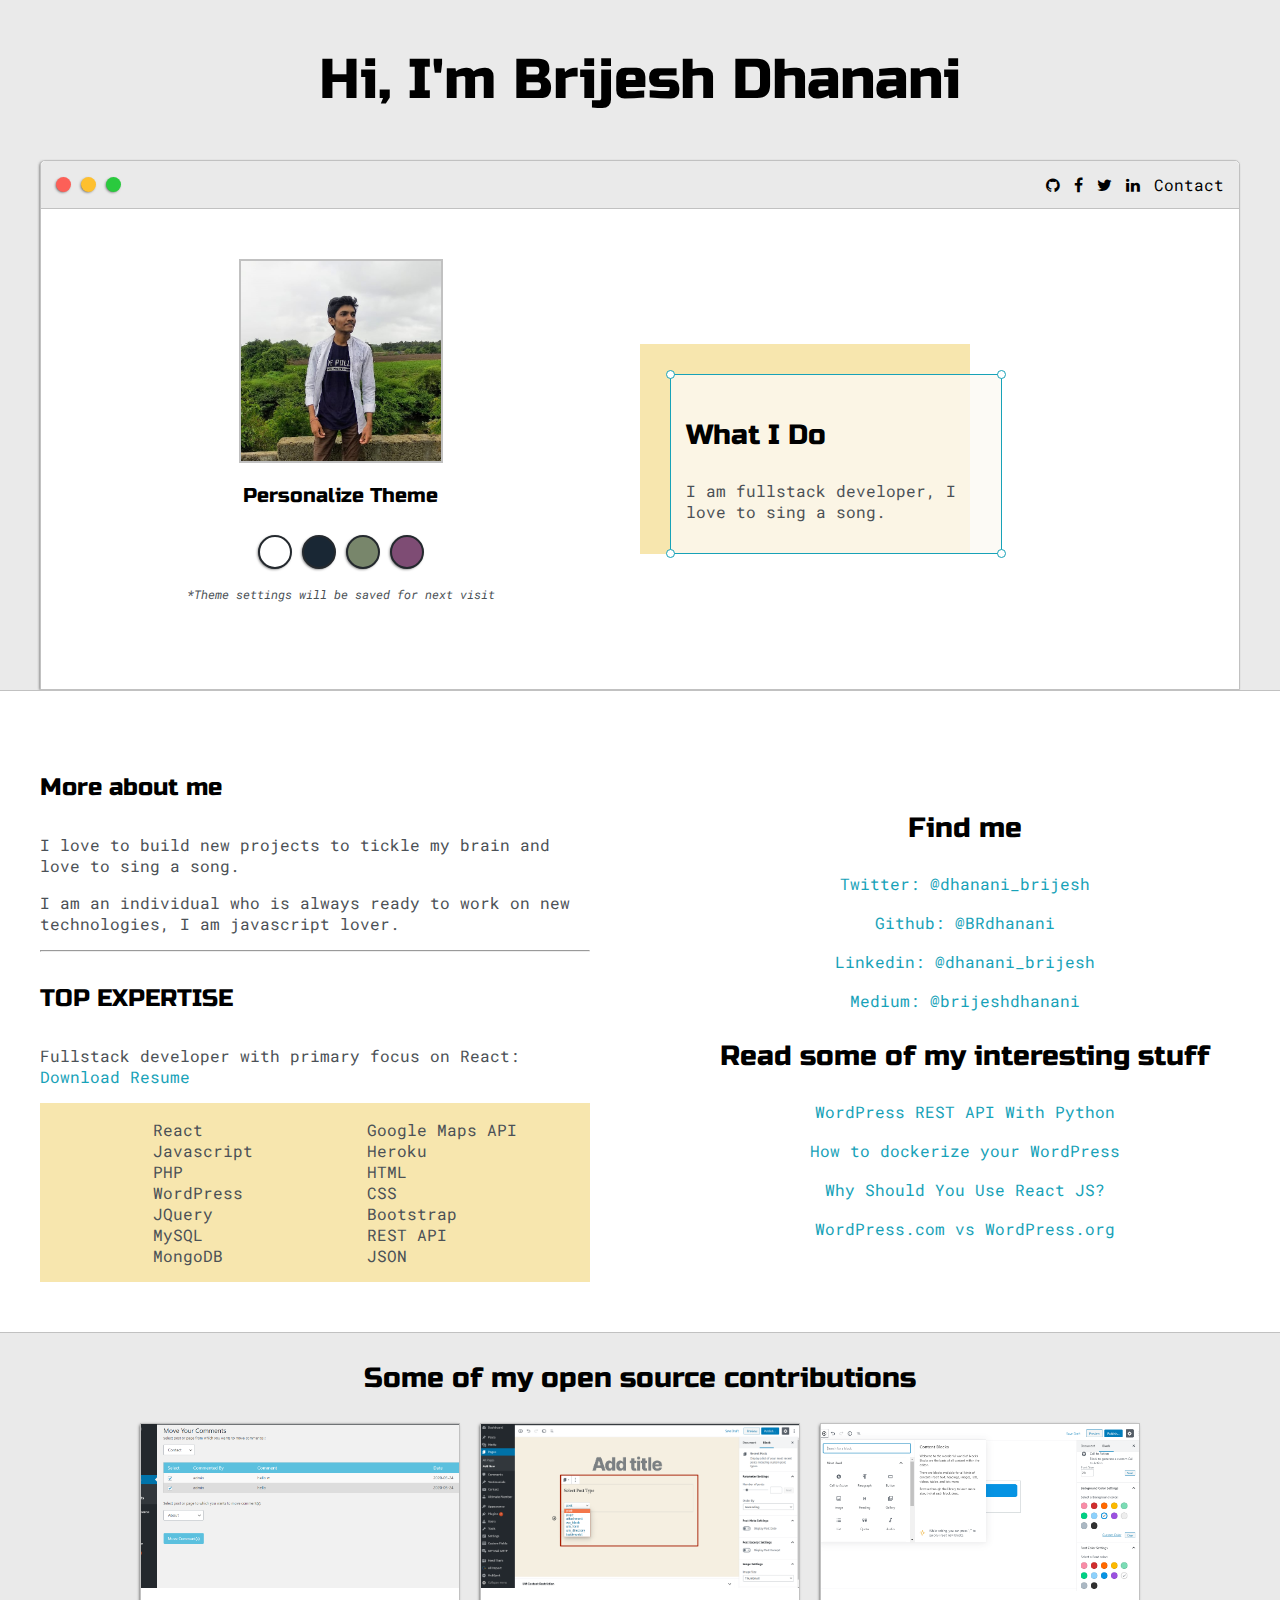
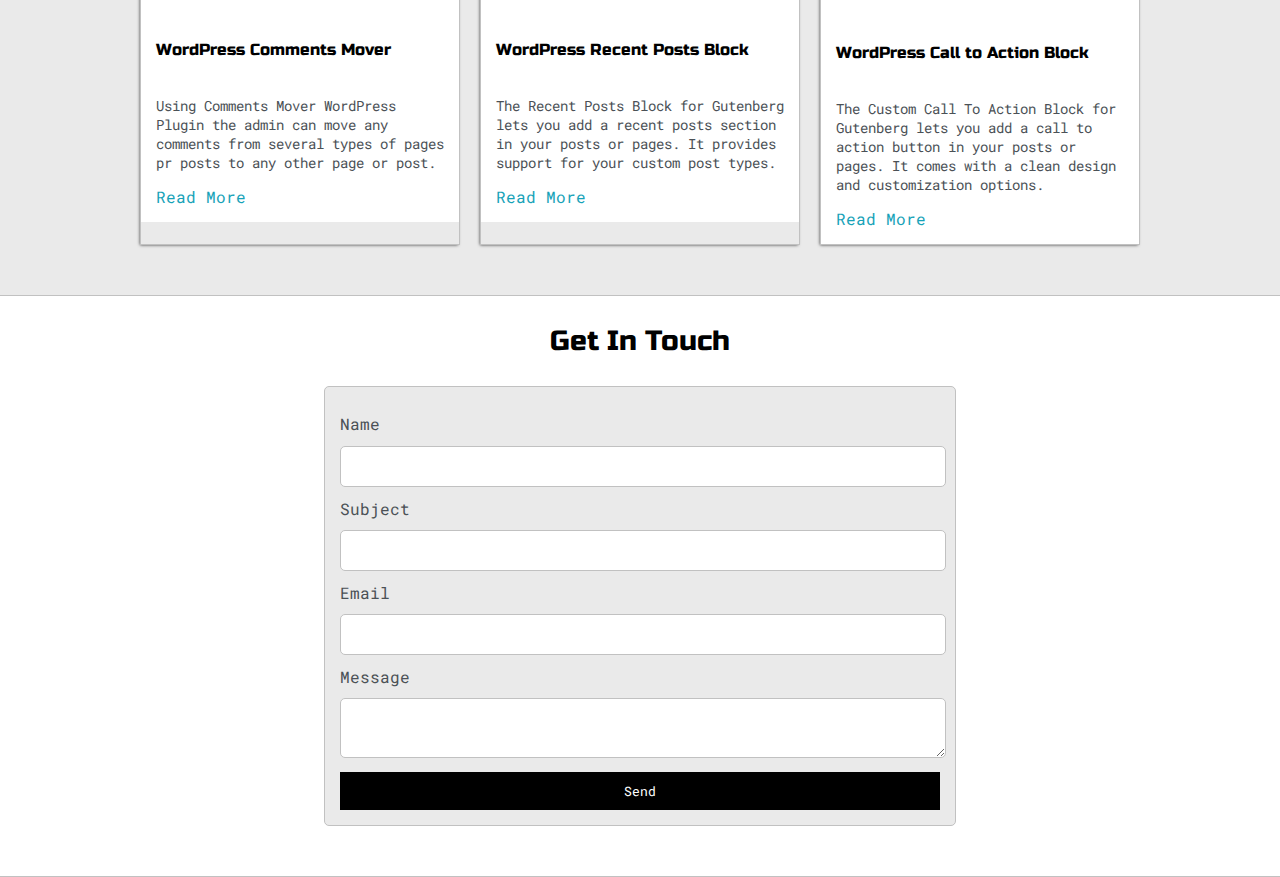
==== index.html @ 15023430 "updated portfolio" ====
<!DOCTYPE html>
<html>
    <head>
        <title>Brijesh Dhanani</title>
        <meta name="viewport" content="width=device-width, initial-scale=1.0, maximum-scale=1, minimum-scale=1" />
        <link href="https://fonts.googleapis.com/css2?family=Russo+One&display=swap" rel="stylesheet">
        <link href="https://fonts.googleapis.com/css2?family=Roboto+Mono:wght@500&family=Russo+One&display=swap" rel="stylesheet">
        <link rel="stylesheet" href="https://cdnjs.cloudflare.com/ajax/libs/font-awesome/4.7.0/css/font-awesome.min.css">
        <link rel="stylesheet" type="text/css" href="default.css">
        <link id="theme-style" rel="stylesheet" type="text/css" href="">
    </head>
    <body>
        <section class="s1">
            <div class="main-container">
                <div class="greeting-wrapper">
                    <h1>Hi, I'm Brijesh Dhanani</h1>
                </div>
                <div class="intro-wrapper">
                    <div class="nav-wrapper">
                        <div class="dots-wrapper">
                            <div id="dot-1" class="browser-dot"></div>
                            <div id="dot-2" class="browser-dot"></div>
                            <div id="dot-3" class="browser-dot"></div>
                        </div>
                        <ul id="navigation">
                            <li><a target="_blank" href="https://github.com/BRdhanani"><i class="fa fa-github"></i></a></li>
                            <li><a target="_blank" href="https://www.facebook.com/people/Brijesh-Dhanani/100010798357963"><i class="fa fa-facebook"></i></a></li>
                            <li><a target="_blank" href="https://twitter.com/dhanani_brijesh"><i class="fa fa-twitter"></i></a></li>
                            <li><a target="_blank" href="https://www.linkedin.com/in/brijesh-dhanani-8a2061141/"><i class="fa fa-linkedin"></i></a></li>
                            <li><a href="#contact-form">Contact</a></li>
                        </ul>
                    </div>
                    <div class="left-column">
                        <img id="profile_pic" src="images/brijesh-dhanani.jpeg" alt="Brijesh Dhanani">
                        <h5 style="text-align: center;line-height: 0;">Personalize Theme</h5>
                        <div id="theme-options-wrapper">
                            <div data-mode="light" id="light-mode" class="theme-dot"></div>
                            <div data-mode="blue" id="blue-mode" class="theme-dot"></div>
                            <div data-mode="green" id="green-mode" class="theme-dot"></div>
                            <div data-mode="purple" id="purple-mode" class="theme-dot"></div>
                        </div>
                        <p id="settings-note">*Theme settings will be saved for next visit</p>
                    </div>
                    <div class="right-column">
                        <div id="preview-shadow">
                            <div id="preview">
                                <div id="corner-tl" class="corner"></div>
                                <div id="corner-tr" class="corner"></div>
                                <h3>What I Do</h3>
                                <p>I am fullstack developer,
                                    I love to sing a song.</p>
                                <div id="corner-br" class="corner"></div>
                                <div id="corner-bl" class="corner"></div>
                            </div>
                        </div>
                    </div>
                </div>
            </div>
        </section>
        <section class="s2">
            <div class="main-container">
                <div class="about-wrapper">
                    <div class="about-me">
                        <h4>More about me</h4>
                        <p>I love to build new projects to tickle my brain and love to sing a song.</p>
                        <p>I am an individual who is always ready to work on new technologies,  I am javascript lover.</p>
                    <hr>
                    <h4>TOP EXPERTISE</h4>
                    <p>Fullstack developer with primary focus on React: 
                        <a target="_blank" href="Resume.pdf">Download Resume</a>
                    </p>
                    <div id="skills">
                        <ul>
                            <li>React</li>
                            <li>Javascript</li>
                            <li>PHP</li>
                            <li>WordPress</li>
                            <li>JQuery</li>
                            <li>MySQL</li>
                            <li>MongoDB</li>
                        </ul>
                        <ul>
                            <li>Google Maps API</li>
                            <li>Heroku</li>
                            <li>HTML</li>
                            <li>CSS</li>
                            <li>Bootstrap</li>
                            <li>REST API</li>
                            <li>JSON</li>
                        </ul>
                    </div>
                    </div>
                    <div class="social-links">
                        <h3>Find me</h3>
                        <a target="_blank" href="https://twitter.com/dhanani_brijesh">Twitter: @dhanani_brijesh</a>
                        <br>
                        <a target="_blank" href="https://github.com/BRdhanani">Github: @BRdhanani</a>
                        <br>
                        <a target="_blank" href="https://www.linkedin.com/in/brijesh-dhanani-8a2061141/">Linkedin: @dhanani_brijesh</a>
                        <br>
                        <a target="_blank" href="https://medium.com/@brijeshdhanani">Medium: @brijeshdhanani</a>
                        <h3>Read some of my interesting stuff</h3>
                        <a target="_blank" href="https://wholeblogs.com/wordpress-rest-api-with-python/">WordPress REST API With Python</a>
                        <br>
                        <a target="_blank" href="https://wholeblogs.com/how-to-dockerize-your-wordpress/">How to dockerize your WordPress</a>
                        <br>
                        <a target="_blank" href="https://wholeblogs.com/why-should-you-use-react-js/">Why Should You Use React JS?</a>
                        <br>
                        <a target="_blank" href="https://wholeblogs.com/wordpress-com-vs-wordpress-org/">WordPress.com vs WordPress.org</a>
                    </div>
                </div>
            </div>
        </section>
        <section class="s1">
            <div class="main-container">
                <h3 style="text-align: center;">Some of my open source contributions</h3>
                <div class="post-wrapper">
                    <div class="post">
                        <img class="thumbnail" src="images/comments-mover.png" alt="Comments Mover" style="height: 39%;">
                        <div class="post-preview">
                            <h6 class="post-title">
                                WordPress Comments Mover
                            </h6>
                            <p class="post-intro">
                                Using Comments Mover WordPress Plugin the admin can move any comments from several types of pages pr posts to any other page or post.
                            </p>
                            <a target="_blank" href="https://wordpress.org/plugins/comments-mover/">Read More</a>
                        </div>
                    </div>
                    <div class="post">
                        <img class="thumbnail" src="images/recent-posts.png" alt="Recent Posts">
                        <div class="post-preview">
                            <h6 class="post-title">
                                WordPress Recent Posts Block
                            </h6>
                            <p class="post-intro">
                                The Recent Posts Block for Gutenberg lets you add a recent posts section in your posts or pages. It provides support for your custom post types.
                            </p>
                            <a target="_blank" href="https://wordpress.org/plugins/recent-posts-block/">Read More</a>
                        </div>
                    </div>
                    <div class="post">
                        <img class="thumbnail" src="images/cta.png" alt="Call To Action Block">
                        <div class="post-preview">
                            <h6 class="post-title">
                                WordPress Call to Action Block
                            </h6>
                            <p class="post-intro">
                                The Custom Call To Action Block for Gutenberg lets you add a call to action button in your posts or pages. It comes with a clean design and customization options.
                            </p>
                            <a target="_blank" href="https://wordpress.org/plugins/custom-call-to-action-block/">Read More</a>
                        </div>
                    </div>
                </div>
            </div>
        </section>
        <section class="s2">
            <div class="main-container">
                <h3 style="text-align: center;">Get In Touch</h3>
                <form id="contact-form">
                    <label>Name</label>
                    <input class="input-field" type="text" name="name">
                    <label>Subject</label>
                    <input class="input-field" type="text" name="subject">
                    <label>Email</label>
                    <input class="input-field" type="text" name="email">
                    <label>Message</label>
                    <textarea class="input-field" type="text" name="message"></textarea>
                    <input id="submit-btn" type="submit" value="Send">
                </form>
            </div>
        </section>
        <script type="text/javascript" src="script.js"></script>
    </body>
</html>
---- default.css ----
:root{
    --mainColor: #eaeaea;
    --secondaryColor: #fff;
    --borderColor: #c1c1c1;
    --mainText: black;
    --secondaryText: #4b5156;
    --themeDotBorder: #24292e;
    --previewBg: rgb(251, 249, 243, 0.8);
    --previewShadow: #f7e6ae;
    --buttonColor: black;
}

html, body{
    padding: 0;
    margin: 0;
}

body *{
    transition: 0.3s;
}
h1, h2, h3, h4, h5, h6, strong{
    color: var(--mainText);
    font-family: 'Russo One', sans-serif;
    font-weight: 500;
}

p, li, span, label, input, textarea, a{
    color: var(--secondaryText);
    font-family: 'Roboto Mono', monospace;
}

a{
    text-decoration: none;
    color: #17a2b8;
}

ul{
    list-style: none;
}

h1 { font-size: 56px; }
h2 { font-size: 36px; }
h3 { font-size: 28px; }
h4 { font-size: 24px; }
h5 { font-size: 20px; }
h6 { font-size: 16px; }

.s1{
    background-color: var(--mainColor);
    border-bottom: 1px solid var(--borderColor);
    overflow: auto;
}

.s2{
    background-color: var(--secondaryColor);
    border-bottom: 1px solid var(--borderColor);
    overflow: auto;
}

.main-container{
    width: 1200px;
    margin: 0 auto;
}

.greeting-wrapper{
    display: grid;
    text-align: center;
    align-content: center;
    min-height: 10em;
}

.intro-wrapper{
    background-color: var(--secondaryColor);
    border: 1px solid var(--borderColor);
    border-radius: 5px 5px 0 0;
    --webkit-box-shadow: -1px 1px 3px -1px rgba(0,0,0,0.75);
    --moz-box-shadow: -1px 1px 3px -1px rgba(0,0,0,0.75);
    box-shadow: -1px 1px 3px -1px rgba(0,0,0,0.75);
    display: grid;
    grid-template-columns: 1fr 1fr;
    grid-template-rows: 3em 30em;
    grid-template-areas: 
        'nav-wrapper nav-wrapper'
        'left-column right-column'
    ;
}

.nav-wrapper{
    grid-area: nav-wrapper;
    border-bottom: 1px solid var(--borderColor);
    display: flex;
    justify-content: space-between;
    align-items: center;
    background-color: var(--mainColor);
    border-radius: 5px 5px 0 0;
}

#navigation a{
    color: var(--mainText);
}

#navigation{
    margin: 0;
    padding: 10px;
}

#navigation li{
    display: inline-block;
    margin-right: 5px;
    margin-left: 5px;
}

.dots-wrapper{
    display: flex;
    padding: 10px;
}

#dot-1{
    background-color: #FC6058;
}

#dot-2{
    background-color: #FEC02F;
}

#dot-3{
    background-color: #2ACA3E;
}

.browser-dot{
    background-color: black;
    height: 15px;
    width: 15px;
    border-radius: 50%;
    margin: 5px;
    --webkit-box-shadow: -1px 1px 3px -1px rgba(0,0,0,0.75);
    --moz-box-shadow: -1px 1px 3px -1px rgba(0,0,0,0.75);
    box-shadow: -1px 1px 3px -1px rgba(0,0,0,0.75);
}

.left-column{
    grid-area: left-column;
    padding-top: 50px;
    padding-bottom: 50px;
}

#profile_pic{
    display: block;
    margin: 0 auto;
    height: 200px;
    width: 200px;
    object-fit: cover;
    border: 2px solid var(--borderColor);
}

#theme-options-wrapper{
    display: flex;
    justify-content: center;
}

.theme-dot{
    height: 30px;
    width: 30px;
    background-color: black;
    margin: 5px;
    border: 2px solid var(--themeDotBorder);
    border-radius: 50%;
    --webkit-box-shadow: -1px 1px 3px -1px rgba(0,0,0,0.75);
    --moz-box-shadow: -1px 1px 3px -1px rgba(0,0,0,0.75);
    box-shadow: -1px 1px 3px -1px rgba(0,0,0,0.75);
    cursor: pointer;
}

.theme-dot:hover{
    border-width: 5px;
}

#light-mode{
    background-color: #fff;
}

#blue-mode{
    background-color: #192734;
}

#green-mode{
    background-color: #78866b;
}

#purple-mode{
    background-color: #7E4C74;
}

#settings-note{
    font-size: 12px;
    font-style: italic;
    text-align: center;
}

.right-column{
    grid-area: right-column;
    display: grid;
    align-content: center;
    padding-top: 50px;
    padding-bottom: 50px;
}

#preview-shadow{
    background-color: var(--previewShadow);
    width: 300px;
    height: 180px;
    padding-left: 30px;
    padding-top: 30px;
}

#preview{
    width: 300px;
    border: 1.5px solid #17a2b8;
    background-color: var(--previewBg);
    padding: 15px;
    position: relative;
}

.corner{
    width: 7px;
    height: 7px;
    border-radius: 50%;
    border: 1.5px solid #17a2b8;
    background-color: #fff;
    position: absolute;
}

#corner-tl{
    top: -5px;
    left: -5px;
}

#corner-tr{
    top: -5px;
    right: -5px;
}

#corner-br{
    bottom: -5px;
    right: -5px;
}

#corner-bl{
    bottom: -5px;
    left: -5px;
}

.about-wrapper{
    display: grid;
    grid-template-columns: repeat(auto-fit, minmax(320px, 1fr));
    padding-top: 50px;
    padding-bottom: 50px;
    gap: 100px;
}

#skills{
    display: flex;
    justify-content: space-evenly;
    background-color: var(--previewShadow);
}

.social-links{
    display: grid;
    align-content: center;
    text-align: center;
}

.post-wrapper{
    display: grid;
    grid-template-columns: repeat(auto-fit, 320px);
    gap: 20px;
    justify-content: center;
    padding-bottom: 50px;
}

.post{
    border: 1px solid var(--borderColor);
    --webkit-box-shadow: -1px 1px 3px -1px rgba(0,0,0,0.75);
    --moz-box-shadow: -1px 1px 3px -1px rgba(0,0,0,0.75);
    box-shadow: -1px 1px 3px -1px rgba(0,0,0,0.75);
}

.thumbnail{
    width: 100%;
    height: auto;
    display: block;
    object-fit: cover;
}

.post-preview{
    background-color: #fff;
    padding: 15px;
}

.post-title{
    color: black;
}

.post-intro{
    color: #4b5156;
    font-size: 14px;
}

#contact-form{
    display: block;
    max-width: 600px;
    margin: 0 auto;
    border: 1px solid var(--borderColor);
    padding: 15px;
    border-radius: 5px;
    background-color: var(--mainColor);
    margin-bottom: 50px;
}

#contact-form label{
    line-height: 2.7em;
}

.input-field{
    width: 100%;
    padding-top: 10px;
    padding-bottom: 10px;
    background-color: var(--secondaryColor);
    border-radius: 5px;
    border: 1px solid var(--borderColor);
    font-size: 14px;
}

#submit-btn{
    margin-top: 10px;
    width: 100%;
    padding-top: 10px;
    padding-bottom: 10px;
    color: #fff;
    background-color: var(--buttonColor);
    border: none;
}

@media screen and (max-width: 1200px){
    .main-container{
        width: 95%;
    }
}

@media screen and (max-width: 800px){
    .intro-wrapper{
        grid-template-columns: 1fr;
        grid-template-areas: 
            'nav-wrapper'
            'left-column'
            'right-column'
        ;
    }
    .right-column{
        justify-content: center;
    }
}
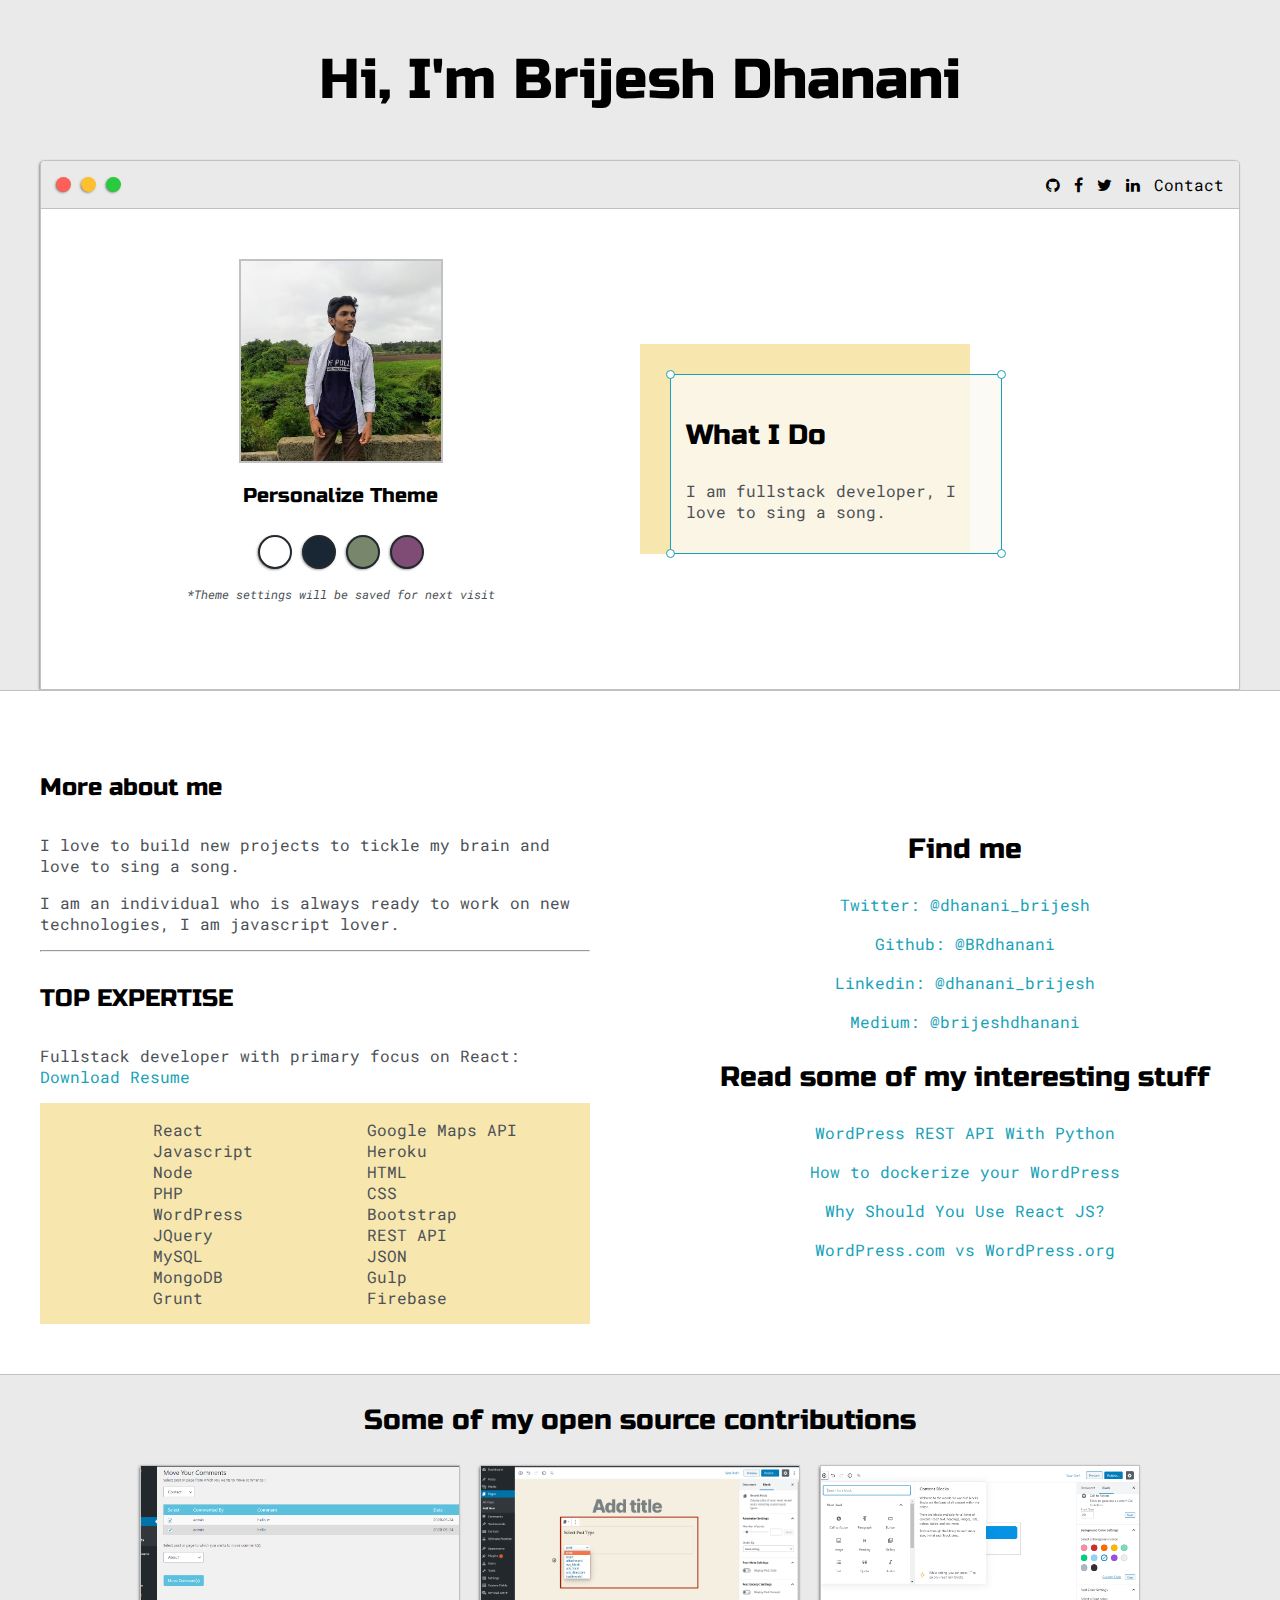
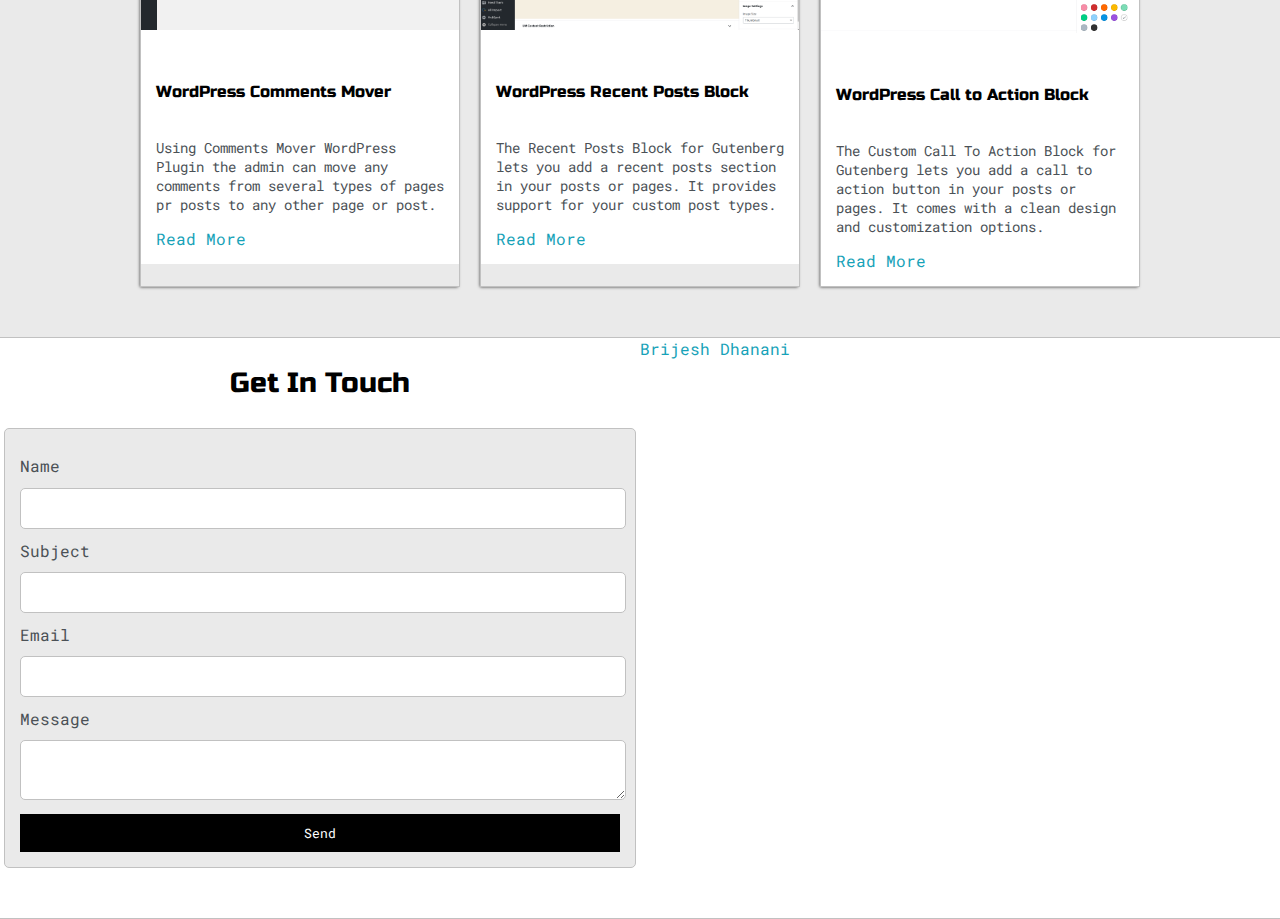
==== commit af707621: "Update index.html" ====
--- a/index.html
+++ b/index.html
@@ -8,6 +8,7 @@
         <link rel="stylesheet" href="https://cdnjs.cloudflare.com/ajax/libs/font-awesome/4.7.0/css/font-awesome.min.css">
         <link rel="stylesheet" type="text/css" href="default.css">
         <link id="theme-style" rel="stylesheet" type="text/css" href="">
+        <script type="text/javascript" src="https://platform.linkedin.com/badges/js/profile.js" async defer></script>
     </head>
     <body>
         <section class="s1">
@@ -73,11 +74,13 @@
                         <ul>
                             <li>React</li>
                             <li>Javascript</li>
+                            <li>Node</li>
                             <li>PHP</li>
                             <li>WordPress</li>
                             <li>JQuery</li>
                             <li>MySQL</li>
                             <li>MongoDB</li>
+                            <li>Grunt</li>
                         </ul>
                         <ul>
                             <li>Google Maps API</li>
@@ -87,6 +90,8 @@
                             <li>Bootstrap</li>
                             <li>REST API</li>
                             <li>JSON</li>
+                            <li>Gulp</li>
+                            <li>Firebase</li>
                         </ul>
                     </div>
                     </div>
@@ -154,7 +159,7 @@
                 </div>
             </div>
         </section>
-        <section class="s2">
+        <section class="s2 linkedin">
             <div class="main-container">
                 <h3 style="text-align: center;">Get In Touch</h3>
                 <form id="contact-form">
@@ -169,7 +174,10 @@
                     <input id="submit-btn" type="submit" value="Send">
                 </form>
             </div>
+            <div class="main-container">
+                <div class="LI-profile-badge"  data-version="v1" data-size="medium" data-locale="en_US" data-type="vertical" data-theme="dark" data-vanity="brijesh-dhanani"><a class="LI-simple-link" href='https://in.linkedin.com/in/brijesh-dhanani?trk=profile-badge'>Brijesh Dhanani</a></div>
+            </div>
         </section>
         <script type="text/javascript" src="script.js"></script>
     </body>
-</html>+</html>
--- a/default.css
+++ b/default.css
@@ -319,6 +319,10 @@
 
 #contact-form label{
     line-height: 2.7em;
+}
+
+.linkedin {
+    display: flex;
 }
 
 .input-field{
@@ -359,4 +363,4 @@
     .right-column{
         justify-content: center;
     }
-}+}
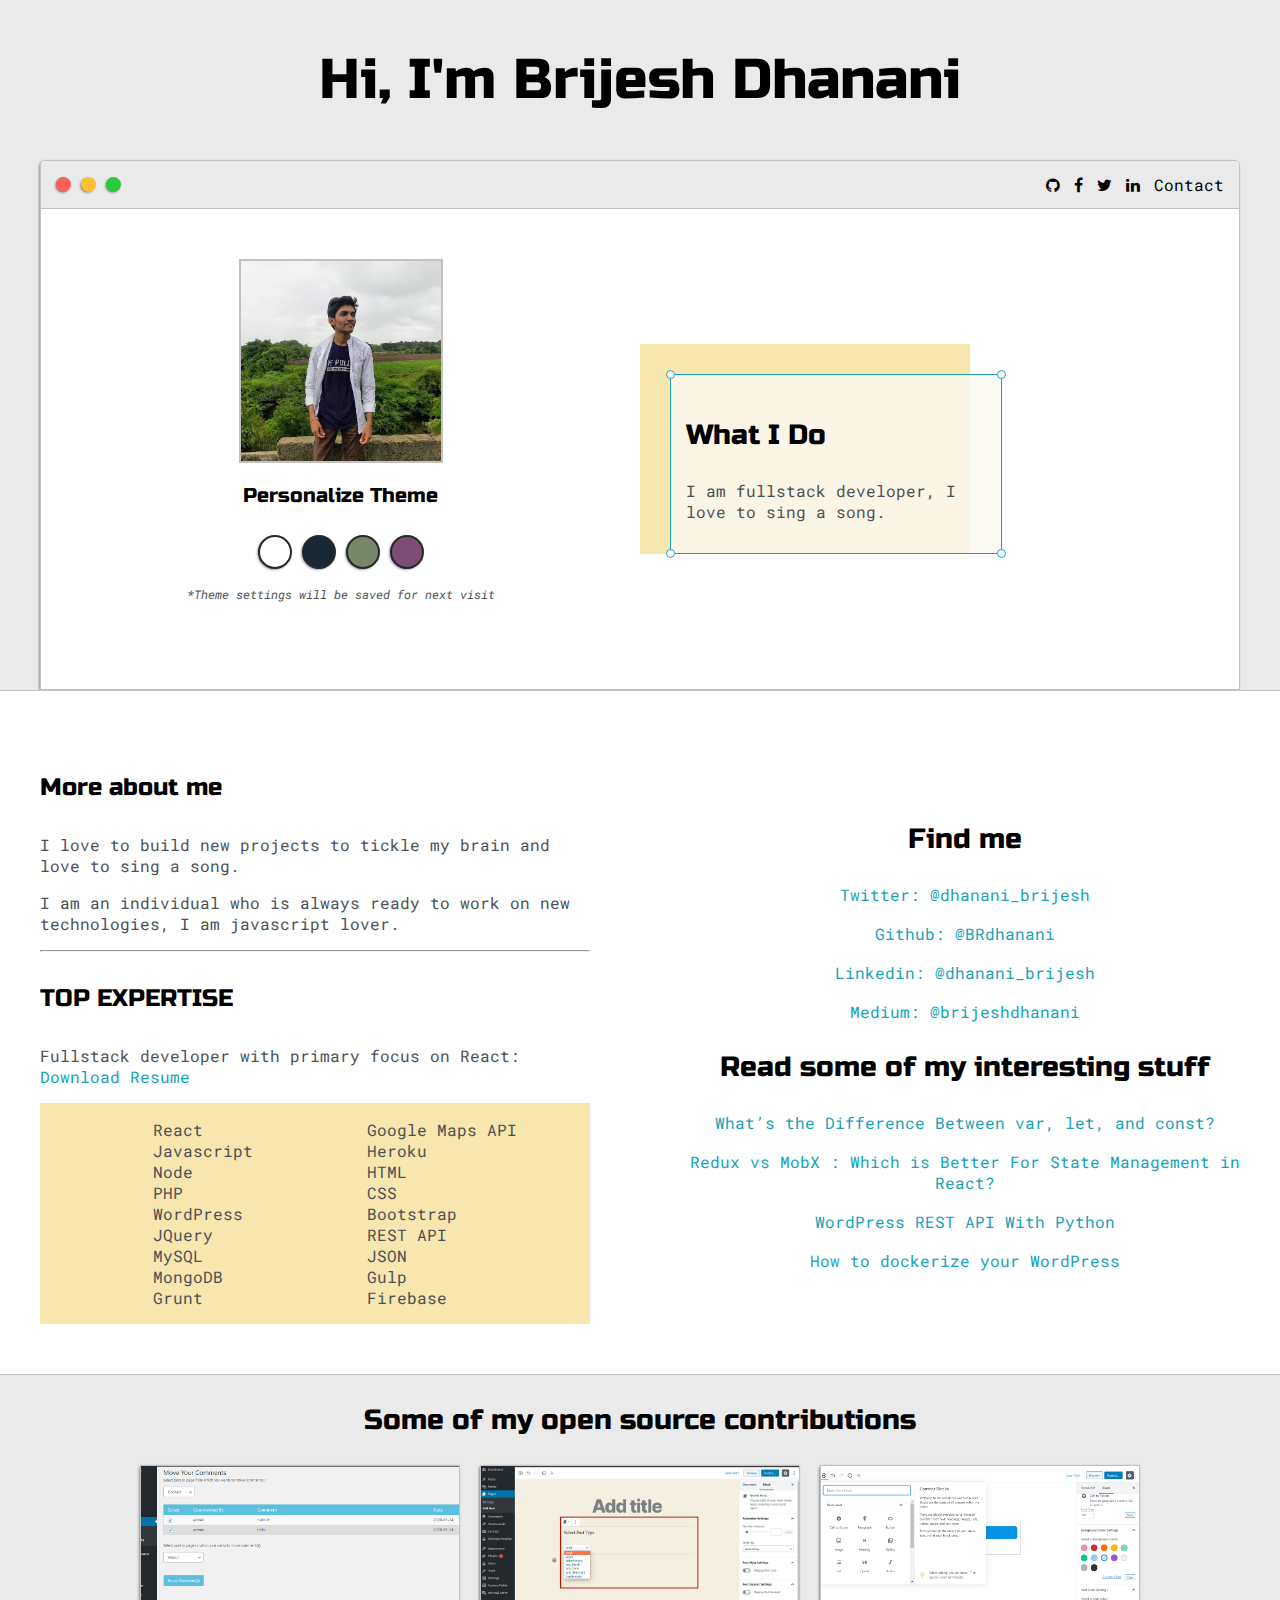
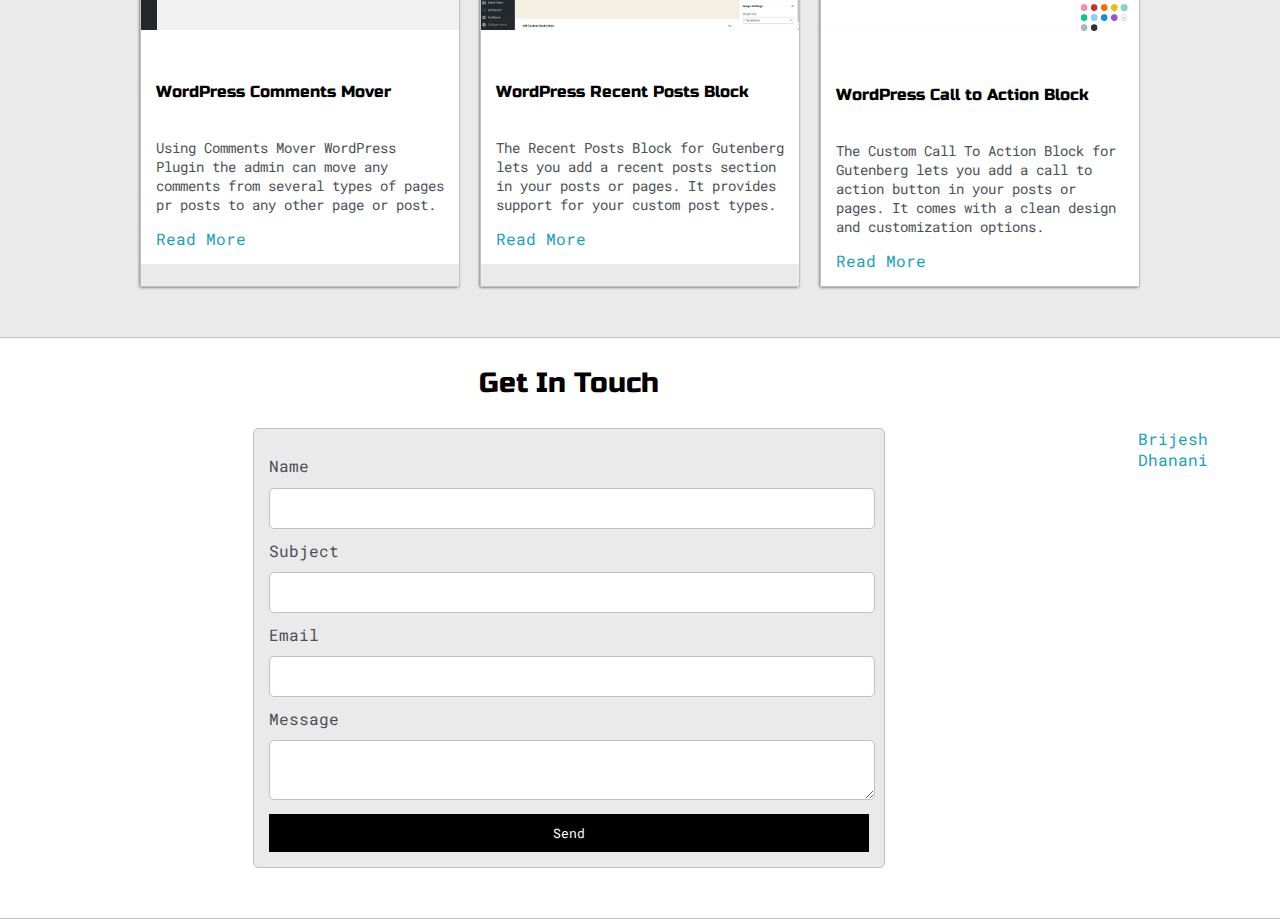
==== commit d5b03883: "Update index.html" ====
--- a/index.html
+++ b/index.html
@@ -105,13 +105,15 @@
                         <br>
                         <a target="_blank" href="https://medium.com/@brijeshdhanani">Medium: @brijeshdhanani</a>
                         <h3>Read some of my interesting stuff</h3>
-                        <a target="_blank" href="https://wholeblogs.com/wordpress-rest-api-with-python/">WordPress REST API With Python</a>
+                        <a target="_blank" href="https://brijeshdhanani.medium.com/whats-the-difference-between-var-let-and-const-a5b7cd16d347">What’s the Difference Between var, let, and const?</a>
                         <br>
-                        <a target="_blank" href="https://wholeblogs.com/how-to-dockerize-your-wordpress/">How to dockerize your WordPress</a>
+                        <a target="_blank" href="https://brijeshdhanani.medium.com/redux-vs-mobx-which-is-better-for-state-management-in-react-f5192d963aa3">Redux vs MobX : Which is Better For State Management in React?</a>
                         <br>
-                        <a target="_blank" href="https://wholeblogs.com/why-should-you-use-react-js/">Why Should You Use React JS?</a>
+                        <a target="_blank" href="https://medium.com/analytics-vidhya/wordpress-rest-api-with-python-f53a25827b1c">WordPress REST API With Python</a>
                         <br>
-                        <a target="_blank" href="https://wholeblogs.com/wordpress-com-vs-wordpress-org/">WordPress.com vs WordPress.org</a>
+                        <a target="_blank" href="https://brijeshdhanani.medium.com/wordpress-with-docker-256fbb0c9dfd">How to dockerize your WordPress</a>
+                        
+                        
                     </div>
                 </div>
             </div>
@@ -159,7 +161,7 @@
                 </div>
             </div>
         </section>
-        <section class="s2 linkedin">
+        <section class="s2" id="linkedin">
             <div class="main-container">
                 <h3 style="text-align: center;">Get In Touch</h3>
                 <form id="contact-form">
@@ -174,7 +176,7 @@
                     <input id="submit-btn" type="submit" value="Send">
                 </form>
             </div>
-            <div class="main-container">
+            <div class="container">
                 <div class="LI-profile-badge"  data-version="v1" data-size="medium" data-locale="en_US" data-type="vertical" data-theme="dark" data-vanity="brijesh-dhanani"><a class="LI-simple-link" href='https://in.linkedin.com/in/brijesh-dhanani?trk=profile-badge'>Brijesh Dhanani</a></div>
             </div>
         </section>
--- a/default.css
+++ b/default.css
@@ -321,8 +321,11 @@
     line-height: 2.7em;
 }
 
-.linkedin {
-    display: flex;
+#linkedin {
+    display: flex;
+    .container {
+        margin: 7% auto auto;
+    }
 }
 
 .input-field{
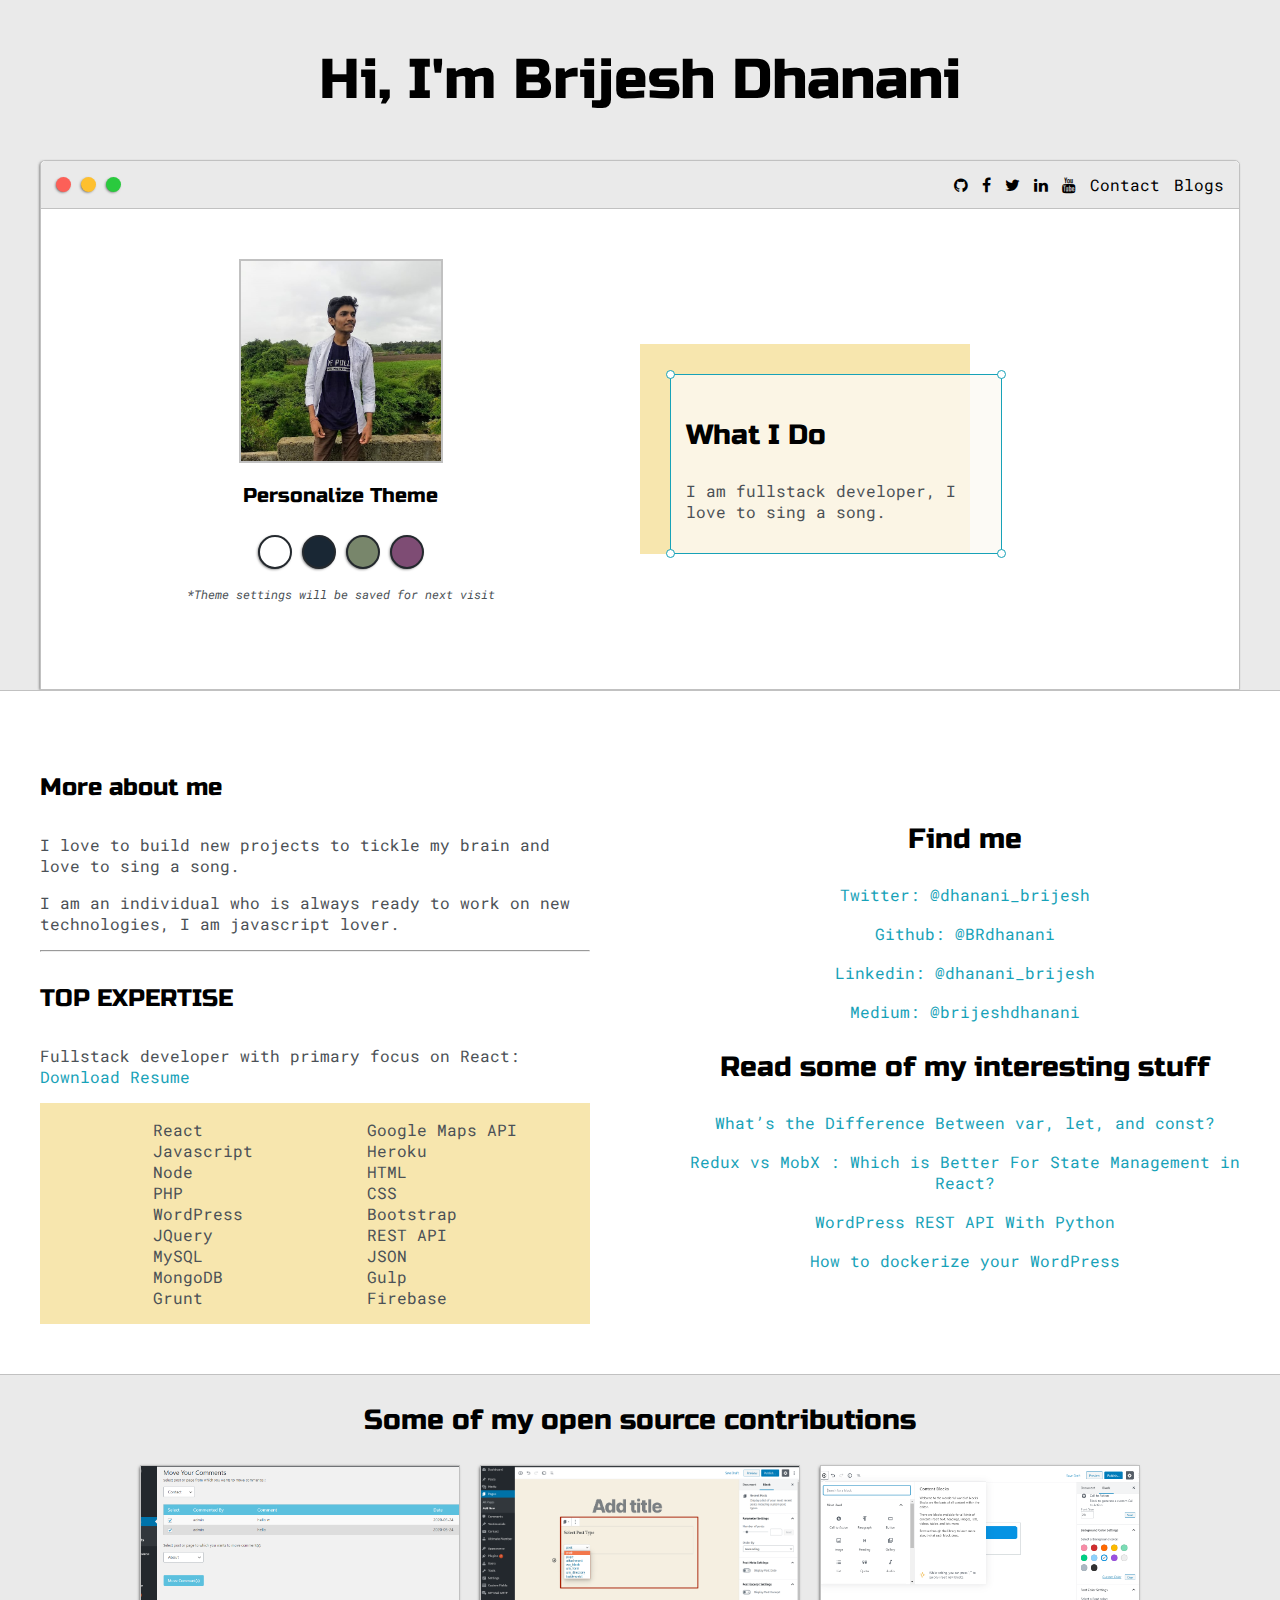
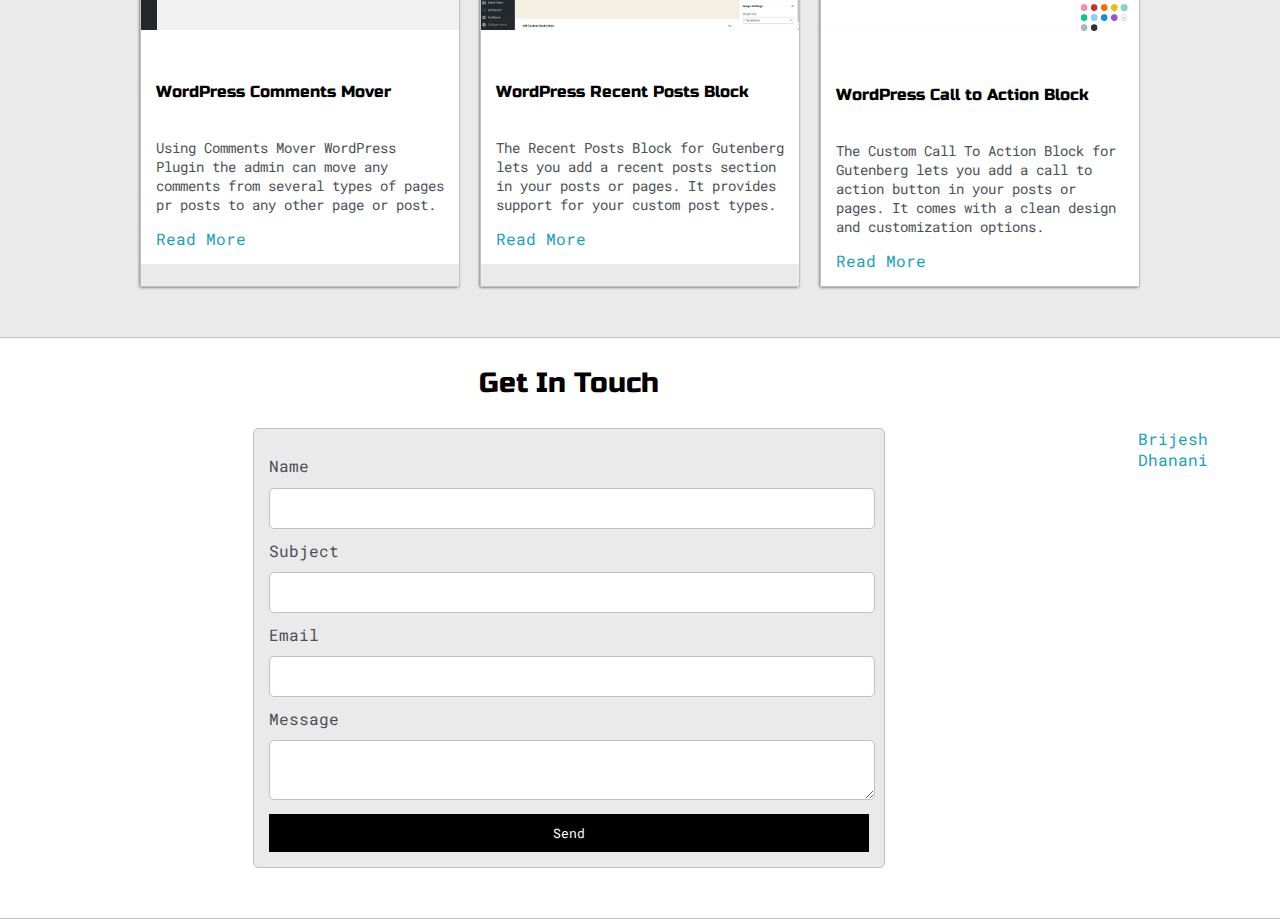
==== commit 7e7b5366: "blogs added" ====
--- a/index.html
+++ b/index.html
@@ -28,7 +28,9 @@
                             <li><a target="_blank" href="https://www.facebook.com/people/Brijesh-Dhanani/100010798357963"><i class="fa fa-facebook"></i></a></li>
                             <li><a target="_blank" href="https://twitter.com/dhanani_brijesh"><i class="fa fa-twitter"></i></a></li>
                             <li><a target="_blank" href="https://www.linkedin.com/in/brijesh-dhanani-8a2061141/"><i class="fa fa-linkedin"></i></a></li>
+                            <li><a target="_blank" href="https://youtu.be/X_zgw9GojSc"><i class="fa fa-youtube"></i></a></li>
                             <li><a href="#contact-form">Contact</a></li>
+                            <li><a href="/blogs">Blogs</a></li>
                         </ul>
                     </div>
                     <div class="left-column">
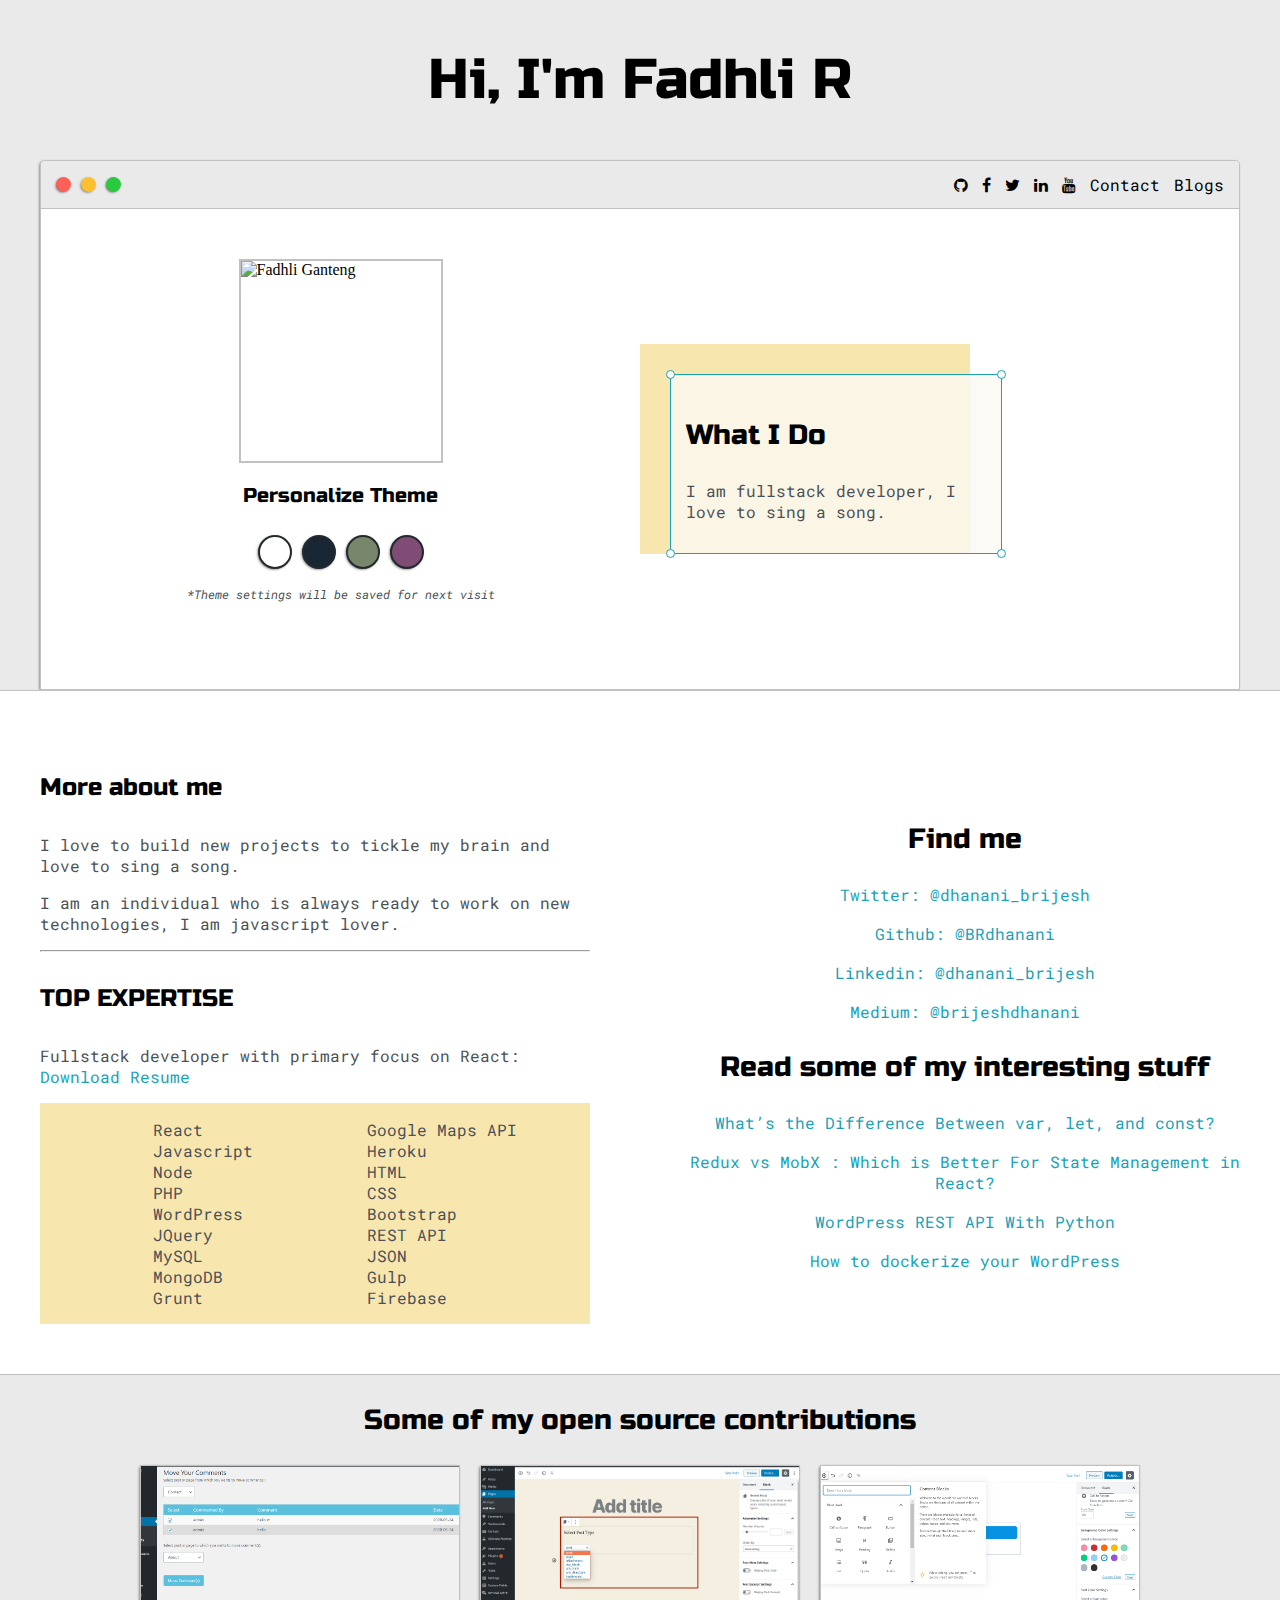
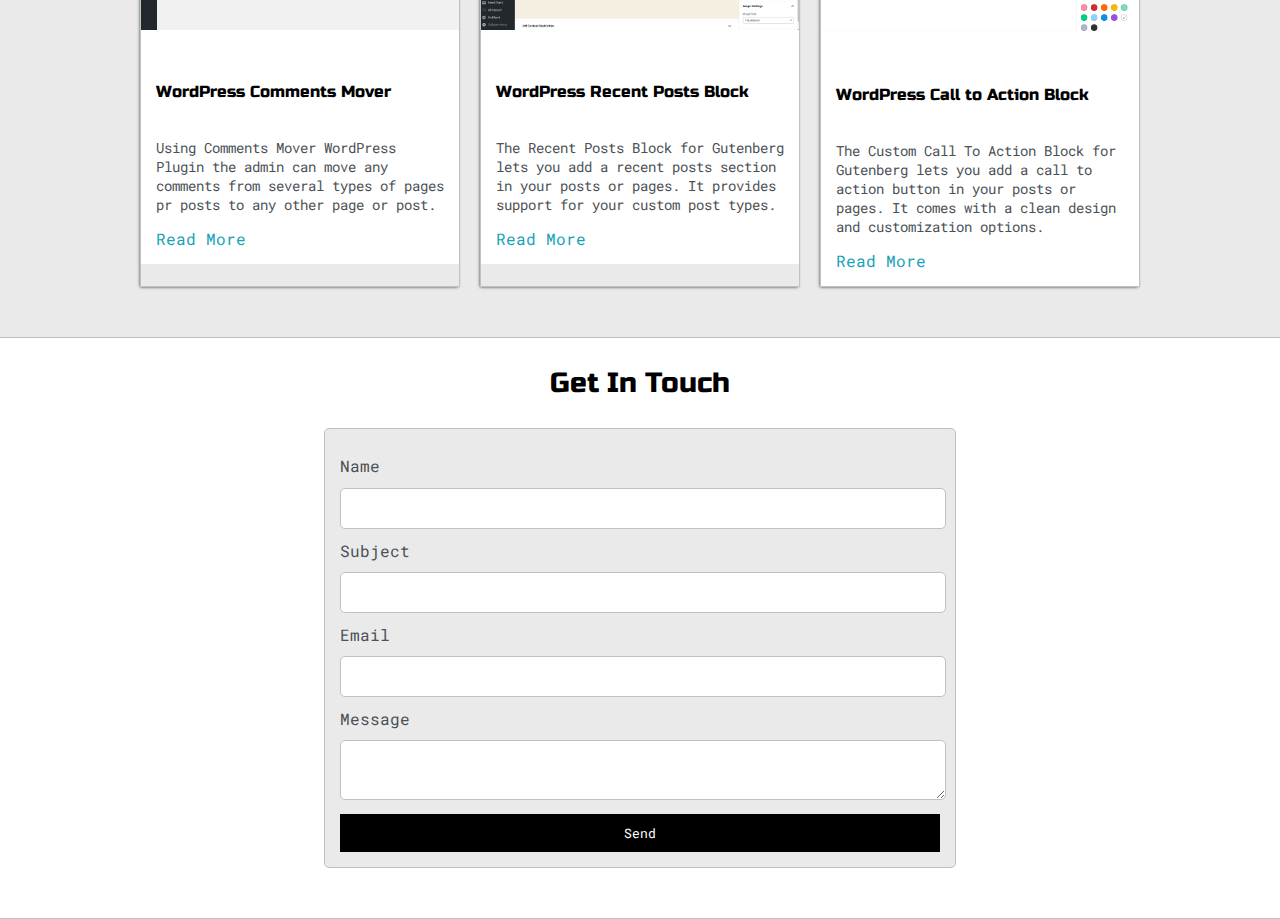
==== commit f537bb1b: "Update index.html" ====
--- a/index.html
+++ b/index.html
@@ -1,187 +1,355 @@
 <!DOCTYPE html>
 <html>
-    <head>
-        <title>Brijesh Dhanani</title>
-        <meta name="viewport" content="width=device-width, initial-scale=1.0, maximum-scale=1, minimum-scale=1" />
-        <link href="https://fonts.googleapis.com/css2?family=Russo+One&display=swap" rel="stylesheet">
-        <link href="https://fonts.googleapis.com/css2?family=Roboto+Mono:wght@500&family=Russo+One&display=swap" rel="stylesheet">
-        <link rel="stylesheet" href="https://cdnjs.cloudflare.com/ajax/libs/font-awesome/4.7.0/css/font-awesome.min.css">
-        <link rel="stylesheet" type="text/css" href="default.css">
-        <link id="theme-style" rel="stylesheet" type="text/css" href="">
-        <script type="text/javascript" src="https://platform.linkedin.com/badges/js/profile.js" async defer></script>
-    </head>
-    <body>
-        <section class="s1">
-            <div class="main-container">
-                <div class="greeting-wrapper">
-                    <h1>Hi, I'm Brijesh Dhanani</h1>
-                </div>
-                <div class="intro-wrapper">
-                    <div class="nav-wrapper">
-                        <div class="dots-wrapper">
-                            <div id="dot-1" class="browser-dot"></div>
-                            <div id="dot-2" class="browser-dot"></div>
-                            <div id="dot-3" class="browser-dot"></div>
-                        </div>
-                        <ul id="navigation">
-                            <li><a target="_blank" href="https://github.com/BRdhanani"><i class="fa fa-github"></i></a></li>
-                            <li><a target="_blank" href="https://www.facebook.com/people/Brijesh-Dhanani/100010798357963"><i class="fa fa-facebook"></i></a></li>
-                            <li><a target="_blank" href="https://twitter.com/dhanani_brijesh"><i class="fa fa-twitter"></i></a></li>
-                            <li><a target="_blank" href="https://www.linkedin.com/in/brijesh-dhanani-8a2061141/"><i class="fa fa-linkedin"></i></a></li>
-                            <li><a target="_blank" href="https://youtu.be/X_zgw9GojSc"><i class="fa fa-youtube"></i></a></li>
-                            <li><a href="#contact-form">Contact</a></li>
-                            <li><a href="/blogs">Blogs</a></li>
-                        </ul>
-                    </div>
-                    <div class="left-column">
-                        <img id="profile_pic" src="images/brijesh-dhanani.jpeg" alt="Brijesh Dhanani">
-                        <h5 style="text-align: center;line-height: 0;">Personalize Theme</h5>
-                        <div id="theme-options-wrapper">
-                            <div data-mode="light" id="light-mode" class="theme-dot"></div>
-                            <div data-mode="blue" id="blue-mode" class="theme-dot"></div>
-                            <div data-mode="green" id="green-mode" class="theme-dot"></div>
-                            <div data-mode="purple" id="purple-mode" class="theme-dot"></div>
-                        </div>
-                        <p id="settings-note">*Theme settings will be saved for next visit</p>
-                    </div>
-                    <div class="right-column">
-                        <div id="preview-shadow">
-                            <div id="preview">
-                                <div id="corner-tl" class="corner"></div>
-                                <div id="corner-tr" class="corner"></div>
-                                <h3>What I Do</h3>
-                                <p>I am fullstack developer,
-                                    I love to sing a song.</p>
-                                <div id="corner-br" class="corner"></div>
-                                <div id="corner-bl" class="corner"></div>
-                            </div>
-                        </div>
-                    </div>
-                </div>
-            </div>
-        </section>
-        <section class="s2">
-            <div class="main-container">
-                <div class="about-wrapper">
-                    <div class="about-me">
-                        <h4>More about me</h4>
-                        <p>I love to build new projects to tickle my brain and love to sing a song.</p>
-                        <p>I am an individual who is always ready to work on new technologies,  I am javascript lover.</p>
-                    <hr>
-                    <h4>TOP EXPERTISE</h4>
-                    <p>Fullstack developer with primary focus on React: 
-                        <a target="_blank" href="Resume.pdf">Download Resume</a>
-                    </p>
-                    <div id="skills">
-                        <ul>
-                            <li>React</li>
-                            <li>Javascript</li>
-                            <li>Node</li>
-                            <li>PHP</li>
-                            <li>WordPress</li>
-                            <li>JQuery</li>
-                            <li>MySQL</li>
-                            <li>MongoDB</li>
-                            <li>Grunt</li>
-                        </ul>
-                        <ul>
-                            <li>Google Maps API</li>
-                            <li>Heroku</li>
-                            <li>HTML</li>
-                            <li>CSS</li>
-                            <li>Bootstrap</li>
-                            <li>REST API</li>
-                            <li>JSON</li>
-                            <li>Gulp</li>
-                            <li>Firebase</li>
-                        </ul>
-                    </div>
-                    </div>
-                    <div class="social-links">
-                        <h3>Find me</h3>
-                        <a target="_blank" href="https://twitter.com/dhanani_brijesh">Twitter: @dhanani_brijesh</a>
-                        <br>
-                        <a target="_blank" href="https://github.com/BRdhanani">Github: @BRdhanani</a>
-                        <br>
-                        <a target="_blank" href="https://www.linkedin.com/in/brijesh-dhanani-8a2061141/">Linkedin: @dhanani_brijesh</a>
-                        <br>
-                        <a target="_blank" href="https://medium.com/@brijeshdhanani">Medium: @brijeshdhanani</a>
-                        <h3>Read some of my interesting stuff</h3>
-                        <a target="_blank" href="https://brijeshdhanani.medium.com/whats-the-difference-between-var-let-and-const-a5b7cd16d347">What’s the Difference Between var, let, and const?</a>
-                        <br>
-                        <a target="_blank" href="https://brijeshdhanani.medium.com/redux-vs-mobx-which-is-better-for-state-management-in-react-f5192d963aa3">Redux vs MobX : Which is Better For State Management in React?</a>
-                        <br>
-                        <a target="_blank" href="https://medium.com/analytics-vidhya/wordpress-rest-api-with-python-f53a25827b1c">WordPress REST API With Python</a>
-                        <br>
-                        <a target="_blank" href="https://brijeshdhanani.medium.com/wordpress-with-docker-256fbb0c9dfd">How to dockerize your WordPress</a>
-                        
-                        
-                    </div>
-                </div>
-            </div>
-        </section>
-        <section class="s1">
-            <div class="main-container">
-                <h3 style="text-align: center;">Some of my open source contributions</h3>
-                <div class="post-wrapper">
-                    <div class="post">
-                        <img class="thumbnail" src="images/comments-mover.png" alt="Comments Mover" style="height: 39%;">
-                        <div class="post-preview">
-                            <h6 class="post-title">
-                                WordPress Comments Mover
-                            </h6>
-                            <p class="post-intro">
-                                Using Comments Mover WordPress Plugin the admin can move any comments from several types of pages pr posts to any other page or post.
-                            </p>
-                            <a target="_blank" href="https://wordpress.org/plugins/comments-mover/">Read More</a>
-                        </div>
-                    </div>
-                    <div class="post">
-                        <img class="thumbnail" src="images/recent-posts.png" alt="Recent Posts">
-                        <div class="post-preview">
-                            <h6 class="post-title">
-                                WordPress Recent Posts Block
-                            </h6>
-                            <p class="post-intro">
-                                The Recent Posts Block for Gutenberg lets you add a recent posts section in your posts or pages. It provides support for your custom post types.
-                            </p>
-                            <a target="_blank" href="https://wordpress.org/plugins/recent-posts-block/">Read More</a>
-                        </div>
-                    </div>
-                    <div class="post">
-                        <img class="thumbnail" src="images/cta.png" alt="Call To Action Block">
-                        <div class="post-preview">
-                            <h6 class="post-title">
-                                WordPress Call to Action Block
-                            </h6>
-                            <p class="post-intro">
-                                The Custom Call To Action Block for Gutenberg lets you add a call to action button in your posts or pages. It comes with a clean design and customization options.
-                            </p>
-                            <a target="_blank" href="https://wordpress.org/plugins/custom-call-to-action-block/">Read More</a>
-                        </div>
-                    </div>
-                </div>
-            </div>
-        </section>
-        <section class="s2" id="linkedin">
-            <div class="main-container">
-                <h3 style="text-align: center;">Get In Touch</h3>
-                <form id="contact-form">
-                    <label>Name</label>
-                    <input class="input-field" type="text" name="name">
-                    <label>Subject</label>
-                    <input class="input-field" type="text" name="subject">
-                    <label>Email</label>
-                    <input class="input-field" type="text" name="email">
-                    <label>Message</label>
-                    <textarea class="input-field" type="text" name="message"></textarea>
-                    <input id="submit-btn" type="submit" value="Send">
-                </form>
-            </div>
-            <div class="container">
-                <div class="LI-profile-badge"  data-version="v1" data-size="medium" data-locale="en_US" data-type="vertical" data-theme="dark" data-vanity="brijesh-dhanani"><a class="LI-simple-link" href='https://in.linkedin.com/in/brijesh-dhanani?trk=profile-badge'>Brijesh Dhanani</a></div>
-            </div>
-        </section>
-        <script type="text/javascript" src="script.js"></script>
-    </body>
+  <head>
+    <script data-ad-client="ca-pub-8292086279690961" async src="https://pagead2.googlesyndication.com/pagead/js/adsbygoogle.js"></script>
+    <title>Portfolio Itspapoy</title>
+    <meta
+      name="viewport"
+      content="width=device-width, initial-scale=1.0, maximum-scale=1, minimum-scale=1"
+    />
+    <meta
+      name="description"
+      content="Fadhli is a Full Stack Developer. Check out the latest video tutorial by Fadhli"
+    />
+    <meta name="title" content="Fadhli R | Full Stack Web Developer" />
+    <meta name="type" content="profile" />
+    <meta name="twitter:card" content="summary_large_image" />
+    <meta
+      property="og:title"
+      content="Fadhli | Full Stack Web Developer"
+    />
+    <meta property="og:url" content="https://instagram.com/itspapoy/" />
+    <meta
+      property="og:description"
+      content="Brijesh Dhanani is a Full Stack Developer. Check out the latest video tutorial by Brijesh Dhanani"
+    />
+    <meta
+      property="og:image"
+      content="https://yt3.ggpht.com/ytc/AAUvwnhCBZT9l6zbJi2LXNGXaaERLBF8IGmy73WRe4k_=s88-c-k-c0x00ffffff-no-rj"
+    />
+    <meta property="og:type" content="portfolio" />
+    <meta property="og:site_name" content="https://instagram.com/itspapoy/" />
+    <meta property="og:locale" content="en_US" />
+    <meta
+      name="twitter:title"
+      content="Brijesh Dhanani | Full Stack Web Developer"
+    />
+    <meta name="twitter:url" content="https://instagram.com/itspapoy/" />
+    <meta
+      name="twitter:description"
+      content="Fadhli R is a Full Stack Developer. Check out the latest video tutorial by Fadhli"
+    />
+    <meta
+      name="twitter:image"
+      content="https://yt3.ggpht.com/ytc/AAUvwnhCBZT9l6zbJi2LXNGXaaERLBF8IGmy73WRe4k_=s88-c-k-c0x00ffffff-no-rj"
+    />
+    <meta name="twitter:site" content="@padlikodil" />
+    <meta
+      itemprop="name"
+      content="Fadhli R | Full Stack Web Developer"
+    />
+    <meta itemprop="url" content="https://instagram.com/itspapoy/" />
+    <meta
+      itemprop="description"
+      content="Fadhli is a Full Stack Developer. Check out the latest video tutorial by Fadhli"
+    />
+    <link rel="shortcut icon" href="/favicon.ico" type="image/x-icon" />
+    <link rel="icon" href="/favicon.ico" type="image/x-icon" />
+    <link
+      href="https://fonts.googleapis.com/css2?family=Russo+One&display=swap"
+      rel="stylesheet"
+    />
+    <link
+      href="https://fonts.googleapis.com/css2?family=Roboto+Mono:wght@500&family=Russo+One&display=swap"
+      rel="stylesheet"
+    />
+    <link
+      rel="stylesheet"
+      href="https://cdnjs.cloudflare.com/ajax/libs/font-awesome/4.7.0/css/font-awesome.min.css"
+    />
+    <link rel="stylesheet" type="text/css" href="default.css" />
+    <link id="theme-style" rel="stylesheet" type="text/css" href="" />
+    <script
+      type="text/javascript"
+      src="https://platform.linkedin.com/badges/js/profile.js"
+      async
+      defer
+    ></script>
+  </head>
+  <body>
+    <section class="s1">
+      <div class="main-container">
+        <div class="greeting-wrapper">
+          <h1>Hi, I'm Fadhli R</h1>
+        </div>
+        <div class="intro-wrapper">
+          <div class="nav-wrapper">
+            <div class="dots-wrapper">
+              <div id="dot-1" class="browser-dot"></div>
+              <div id="dot-2" class="browser-dot"></div>
+              <div id="dot-3" class="browser-dot"></div>
+            </div>
+            <ul id="navigation">
+              <li>
+                <a target="_blank" href="https://instagram.com/itspapoy"
+                  ><i class="fa fa-github"></i
+                ></a>
+              </li>
+              <li>
+                <a
+                  target="_blank"
+                  href="https://www.facebook.com/people/Itspapoy/"
+                  ><i class="fa fa-facebook"></i
+                ></a>
+              </li>
+              <li>
+                <a target="_blank" href="https://twitter.com/padlikodil"
+                  ><i class="fa fa-twitter"></i
+                ></a>
+              </li>
+              <li>
+                <a
+                  target="_blank"
+                  href="https://www.linkedin.com/in/itspapoy/"
+                  ><i class="fa fa-linkedin"></i
+                ></a>
+              </li>
+              <li>
+                <a target="_blank" href="https://belomAdaWkwkw"
+                  ><i class="fa fa-youtube"></i
+                ></a>
+              </li>
+              <li><a href="#contact-form">Contact</a></li>
+              <li><a href="/blogs">Blogs</a></li>
+            </ul>
+          </div>
+          <div class="left-column">
+            <img
+              id="profile_pic"
+              src="images/Kodil.jpeg"
+              alt="Fadhli Ganteng"
+            />
+            <h5 style="text-align: center; line-height: 0">
+              Personalize Theme
+            </h5>
+            <div id="theme-options-wrapper">
+              <div data-mode="light" id="light-mode" class="theme-dot"></div>
+              <div data-mode="blue" id="blue-mode" class="theme-dot"></div>
+              <div data-mode="green" id="green-mode" class="theme-dot"></div>
+              <div data-mode="purple" id="purple-mode" class="theme-dot"></div>
+            </div>
+            <p id="settings-note">
+              *Theme settings will be saved for next visit
+            </p>
+          </div>
+          <div class="right-column">
+            <div id="preview-shadow">
+              <div id="preview">
+                <div id="corner-tl" class="corner"></div>
+                <div id="corner-tr" class="corner"></div>
+                <h3>What I Do</h3>
+                <p>I am fullstack developer, I love to sing a song.</p>
+                <div id="corner-br" class="corner"></div>
+                <div id="corner-bl" class="corner"></div>
+              </div>
+            </div>
+          </div>
+        </div>
+      </div>
+    </section>
+    <section class="s2">
+      <div class="main-container">
+        <div class="about-wrapper">
+          <div class="about-me">
+            <h4>More about me</h4>
+            <p>
+              I love to build new projects to tickle my brain and love to sing a
+              song.
+            </p>
+            <p>
+              I am an individual who is always ready to work on new
+              technologies, I am javascript lover.
+            </p>
+            <hr />
+            <h4>TOP EXPERTISE</h4>
+            <p>
+              Fullstack developer with primary focus on React:
+              <a target="_blank" href="Resume.pdf">Download Resume</a>
+            </p>
+            <div id="skills">
+              <ul>
+                <li>React</li>
+                <li>Javascript</li>
+                <li>Node</li>
+                <li>PHP</li>
+                <li>WordPress</li>
+                <li>JQuery</li>
+                <li>MySQL</li>
+                <li>MongoDB</li>
+                <li>Grunt</li>
+              </ul>
+              <ul>
+                <li>Google Maps API</li>
+                <li>Heroku</li>
+                <li>HTML</li>
+                <li>CSS</li>
+                <li>Bootstrap</li>
+                <li>REST API</li>
+                <li>JSON</li>
+                <li>Gulp</li>
+                <li>Firebase</li>
+              </ul>
+            </div>
+          </div>
+          <div class="social-links">
+            <h3>Find me</h3>
+            <a target="_blank" href="https://twitter.com/dhanani_brijesh"
+              >Twitter: @dhanani_brijesh</a
+            >
+            <br />
+            <a target="_blank" href="https://github.com/BRdhanani"
+              >Github: @BRdhanani</a
+            >
+            <br />
+            <a
+              target="_blank"
+              href="https://www.linkedin.com/in/brijesh-dhanani-8a2061141/"
+              >Linkedin: @dhanani_brijesh</a
+            >
+            <br />
+            <a target="_blank" href="https://medium.com/@brijeshdhanani"
+              >Medium: @brijeshdhanani</a
+            >
+            <h3>Read some of my interesting stuff</h3>
+            <a
+              target="_blank"
+              href="https://brijeshdhanani.medium.com/whats-the-difference-between-var-let-and-const-a5b7cd16d347"
+              >What’s the Difference Between var, let, and const?</a
+            >
+            <br />
+            <a
+              target="_blank"
+              href="https://brijeshdhanani.medium.com/redux-vs-mobx-which-is-better-for-state-management-in-react-f5192d963aa3"
+              >Redux vs MobX : Which is Better For State Management in React?</a
+            >
+            <br />
+            <a
+              target="_blank"
+              href="https://medium.com/analytics-vidhya/wordpress-rest-api-with-python-f53a25827b1c"
+              >WordPress REST API With Python</a
+            >
+            <br />
+            <a
+              target="_blank"
+              href="https://brijeshdhanani.medium.com/wordpress-with-docker-256fbb0c9dfd"
+              >How to dockerize your WordPress</a
+            >
+          </div>
+        </div>
+      </div>
+    </section>
+    <section class="s1">
+      <div class="main-container">
+        <h3 style="text-align: center">Some of my open source contributions</h3>
+        <div class="post-wrapper">
+          <div class="post">
+            <img
+              class="thumbnail"
+              src="images/comments-mover.png"
+              alt="Comments Mover"
+              style="height: 39%"
+            />
+            <div class="post-preview">
+              <h6 class="post-title">WordPress Comments Mover</h6>
+              <p class="post-intro">
+                Using Comments Mover WordPress Plugin the admin can move any
+                comments from several types of pages pr posts to any other page
+                or post.
+              </p>
+              <a
+                target="_blank"
+                href="https://wordpress.org/plugins/comments-mover/"
+                >Read More</a
+              >
+            </div>
+          </div>
+          <div class="post">
+            <img
+              class="thumbnail"
+              src="images/recent-posts.png"
+              alt="Recent Posts"
+            />
+            <div class="post-preview">
+              <h6 class="post-title">WordPress Recent Posts Block</h6>
+              <p class="post-intro">
+                The Recent Posts Block for Gutenberg lets you add a recent posts
+                section in your posts or pages. It provides support for your
+                custom post types.
+              </p>
+              <a
+                target="_blank"
+                href="https://wordpress.org/plugins/recent-posts-block/"
+                >Read More</a
+              >
+            </div>
+          </div>
+          <div class="post">
+            <img
+              class="thumbnail"
+              src="images/cta.png"
+              alt="Call To Action Block"
+            />
+            <div class="post-preview">
+              <h6 class="post-title">WordPress Call to Action Block</h6>
+              <p class="post-intro">
+                The Custom Call To Action Block for Gutenberg lets you add a
+                call to action button in your posts or pages. It comes with a
+                clean design and customization options.
+              </p>
+              <a
+                target="_blank"
+                href="https://wordpress.org/plugins/custom-call-to-action-block/"
+                >Read More</a
+              >
+            </div>
+          </div>
+        </div>
+      </div>
+    </section>
+    <section class="s2" id="linkedin">
+      <div class="main-container">
+        <h3 style="text-align: center">Get In Touch</h3>
+        <form id="contact-form">
+          <label>Name</label>
+          <input class="input-field" type="text" name="name" />
+          <label>Subject</label>
+          <input class="input-field" type="text" name="subject" />
+          <label>Email</label>
+          <input class="input-field" type="text" name="email" />
+          <label>Message</label>
+          <textarea class="input-field" type="text" name="message"></textarea>
+          <input id="submit-btn" type="submit" value="Send" />
+        </form>
+      </div>
+      <!--<div class="container">
+        <div
+          class="LI-profile-badge"
+          data-version="v1"
+          data-size="medium"
+          data-locale="en_US"
+          data-type="vertical"
+          data-theme="dark"
+          data-vanity="brijesh-dhanani"
+        >
+          <a
+            class="LI-simple-link"
+            href="https://in.linkedin.com/in/brijesh-dhanani?trk=profile-badge"
+            >Brijesh Dhanani</a
+          >
+        </div>
+      </div>
+-->
+    </section>
+    <script type="text/javascript" src="script.js"></script>
+  </body>
 </html>
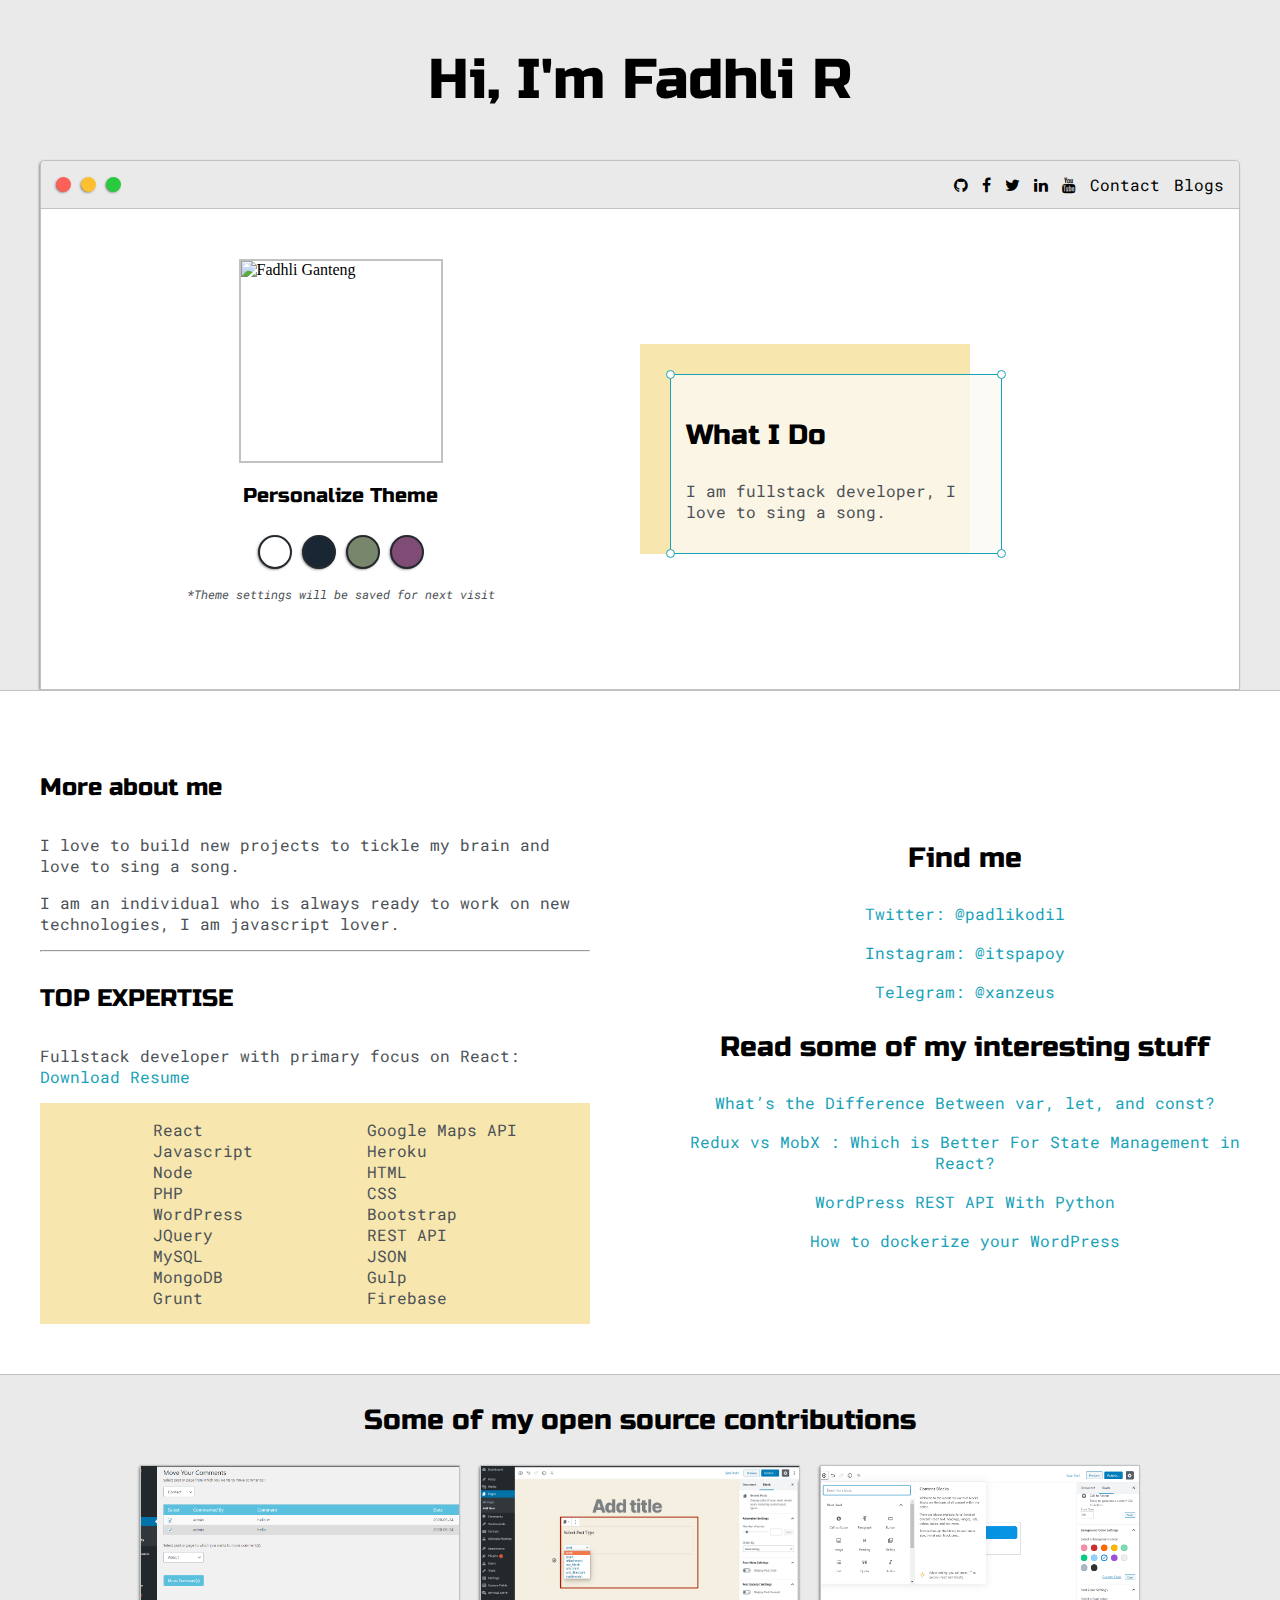
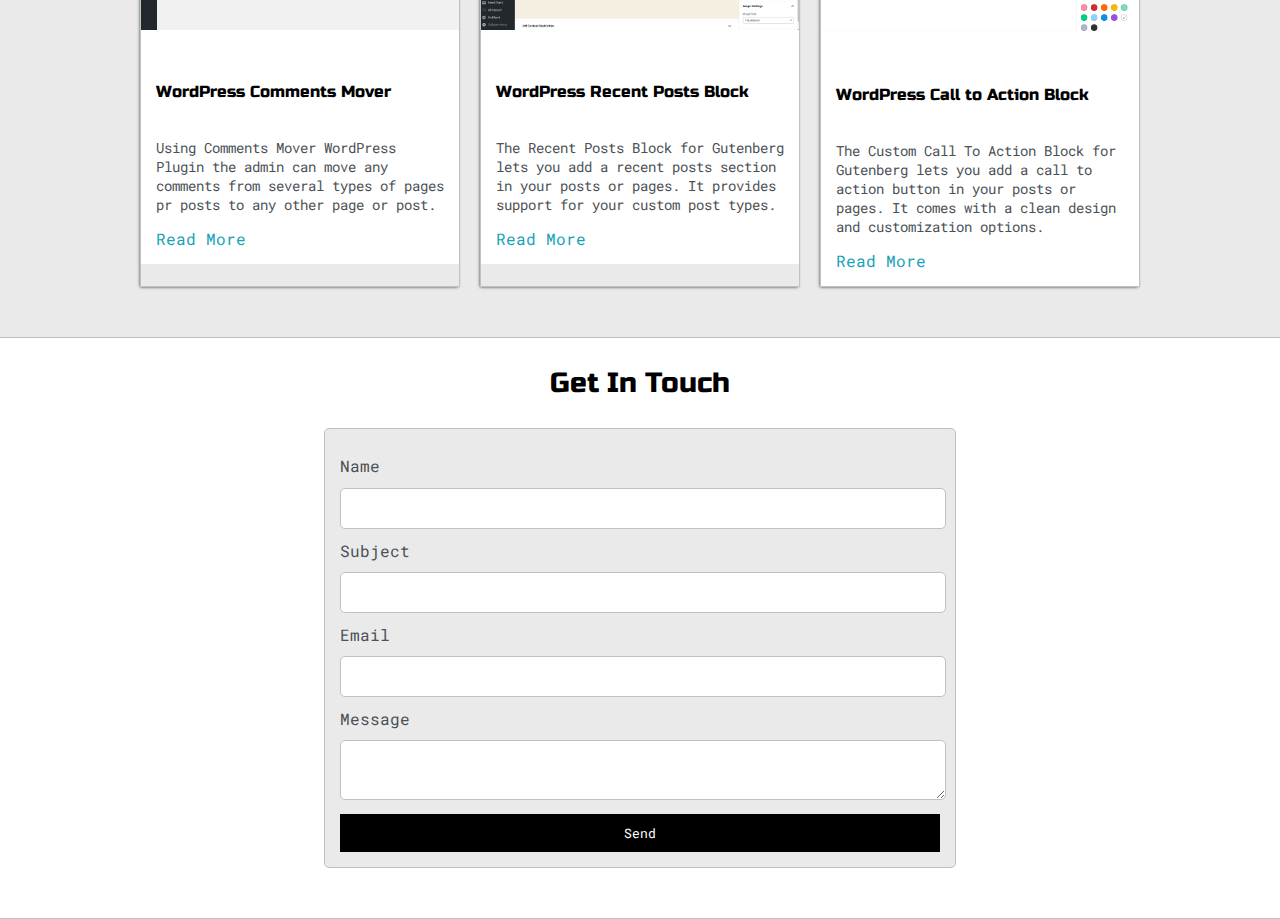
==== commit f1088150: "Update index.html" ====
--- a/index.html
+++ b/index.html
@@ -203,22 +203,18 @@
           </div>
           <div class="social-links">
             <h3>Find me</h3>
-            <a target="_blank" href="https://twitter.com/dhanani_brijesh"
-              >Twitter: @dhanani_brijesh</a
-            >
-            <br />
-            <a target="_blank" href="https://github.com/BRdhanani"
-              >Github: @BRdhanani</a
-            >
-            <br />
-            <a
-              target="_blank"
-              href="https://www.linkedin.com/in/brijesh-dhanani-8a2061141/"
-              >Linkedin: @dhanani_brijesh</a
-            >
-            <br />
-            <a target="_blank" href="https://medium.com/@brijeshdhanani"
-              >Medium: @brijeshdhanani</a
+            <a target="_blank" href="https://twitter.com/padlikodil"
+              >Twitter: @padlikodil</a
+            >
+            <br />
+            <a target="_blank" href="https://instagram.com/itspapoy"
+              >Instagram: @itspapoy</a
+            >
+            <br />
+            <a
+              target="_blank"
+              href="https://t.me/xanzeus/"
+              >Telegram: @xanzeus</a
             >
             <h3>Read some of my interesting stuff</h3>
             <a
@@ -344,7 +340,7 @@
           <a
             class="LI-simple-link"
             href="https://in.linkedin.com/in/brijesh-dhanani?trk=profile-badge"
-            >Brijesh Dhanani</a
+            >Fadhli R</a
           >
         </div>
       </div>
